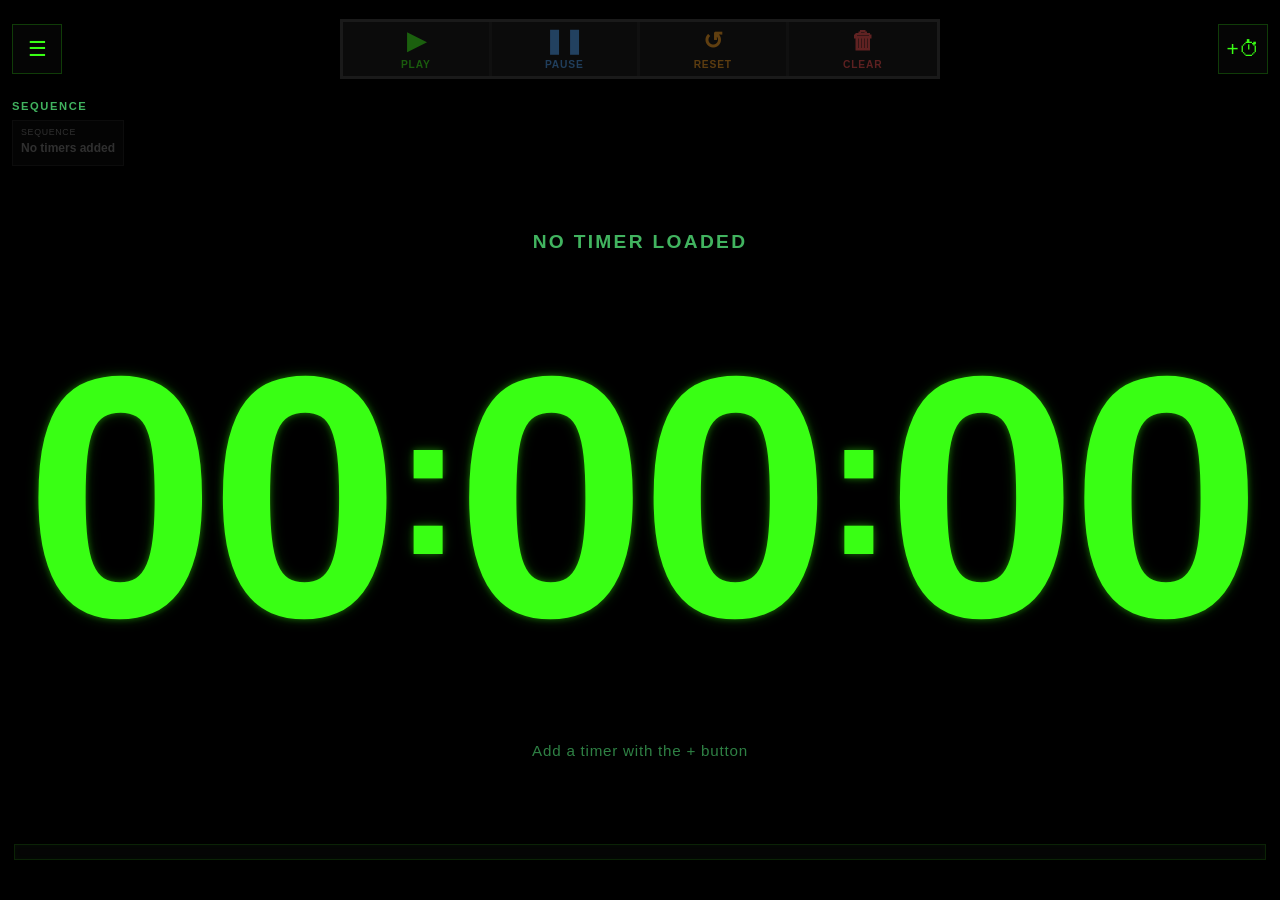
==== index.html @ a019f1e6 "converted app to PWA" ====
<!doctype html>
<html lang="en">
  <head>
    <meta charset="UTF-8" />
    <meta
      name="viewport"
      content="width=device-width, initial-scale=1.0, viewport-fit=cover"
    />

    <title>TimeSequence</title>

    <link rel="stylesheet" href="./styles/main.css" />

    <link
      rel="icon"
      href="data:image/svg+xml,
<svg xmlns='http://www.w3.org/2000/svg' viewBox='0 0 100 100'>
  <text y='.85em' font-size='80' fill='%2339ff14'>⏱</text>
</svg>"
    />

    <link rel="manifest" href="./manifest.json" />
    <meta name="theme-color" content="#000000" />

    <meta name="apple-mobile-web-app-capable" content="yes" />
    <meta
      name="apple-mobile-web-app-status-bar-style"
      content="black-translucent"
    />
    <meta name="apple-mobile-web-app-title" content="TimeSequence" />
    <link rel="apple-touch-icon" href="./icons/icon-192.png" />
  </head>

  <body>
    <div class="app-shell">
      <!-- LEFT MENU -->
      <aside id="sideMenu" class="side-panel hidden">
        <div class="panel-header">
          <h2>Menu</h2>
          <button
            id="closeMenuButton"
            class="icon-button"
            aria-label="Close menu"
            type="button"
          >
            ✕
          </button>
        </div>

        <section class="panel-section">
          <h3>Options</h3>
          <div class="checkbox-row">
            <label>
              <input type="checkbox" id="buzzerToggle" checked />
              Enable buzzer
            </label>
          </div>
        </section>

        <section class="panel-section">
          <div class="queue-item-top">
            <h3>Presets</h3>
            <button
              id="addPresetButton"
              class="preset-edit-button"
              type="button"
              aria-label="Add preset"
              title="Add preset"
            >
              +
            </button>
          </div>

          <div id="presetList" class="preset-list"></div>
        </section>
      </aside>

      <!-- TIME ENTRY WINDOW -->
      <div id="timeEntryModal" class="modal-overlay hidden" aria-hidden="true">
        <div
          class="modal-window"
          role="dialog"
          aria-modal="true"
          aria-labelledby="timeEntryModalTitle"
        >
          <div class="modal-header">
            <h2 id="timeEntryModalTitle">Add Timer</h2>
            <button
              id="closeTimeEntryButton"
              class="icon-button"
              aria-label="Close time entry window"
              type="button"
            >
              ✕
            </button>
          </div>

          <form id="timerForm" class="timer-form modal-form">
            <label>
              Label
              <input
                id="timerLabel"
                type="text"
                maxlength="40"
                autocomplete="off"
              />
            </label>

            <div class="time-input-row">
              <label>
                Hours
                <input
                  id="timerHours"
                  type="number"
                  min="0"
                  max="23"
                  inputmode="numeric"
                />
              </label>

              <label>
                Minutes
                <input
                  id="timerMinutes"
                  type="number"
                  min="0"
                  max="59"
                  inputmode="numeric"
                />
              </label>

              <label>
                Seconds
                <input
                  id="timerSeconds"
                  type="number"
                  min="0"
                  max="59"
                  inputmode="numeric"
                />
              </label>
            </div>

            <div class="time-presets">
              <button
                type="button"
                class="time-preset-button"
                data-preset-seconds="15"
              >
                15s
              </button>
              <button
                type="button"
                class="time-preset-button"
                data-preset-seconds="30"
              >
                30s
              </button>
              <button
                type="button"
                class="time-preset-button"
                data-preset-seconds="60"
              >
                1 min
              </button>
              <button
                type="button"
                class="time-preset-button"
                data-preset-seconds="300"
              >
                5 min
              </button>
              <button
                type="button"
                class="time-preset-button"
                data-preset-seconds="1800"
              >
                30 min
              </button>
              <button
                type="button"
                class="time-preset-button"
                data-preset-seconds="3600"
              >
                1 hr
              </button>
            </div>

            <div class="modal-actions">
              <button
                id="cancelTimeEntryButton"
                class="secondary-modal-button"
                type="button"
              >
                Cancel
              </button>

              <button type="submit" class="primary-button">
                Add to Sequence
              </button>
            </div>
          </form>
        </div>
      </div>

      <!-- PRESET EDITOR WINDOW -->
      <div
        id="presetEditorModal"
        class="preset-editor-overlay hidden"
        aria-hidden="true"
      >
        <div
          class="preset-editor-window"
          role="dialog"
          aria-modal="true"
          aria-labelledby="presetEditorTitle"
        >
          <div class="preset-editor-header">
            <h2 id="presetEditorTitle">New Preset</h2>
            <button
              id="closePresetEditorButton"
              class="icon-button"
              aria-label="Close preset editor"
              type="button"
            >
              ✕
            </button>
          </div>

          <form id="presetEditorForm" class="preset-editor-form">
            <label class="preset-row-label preset-row-label-wide">
              Preset Name
              <input
                id="presetNameInput"
                type="text"
                maxlength="50"
                autocomplete="off"
              />
            </label>

            <div>
              <div class="preset-editor-section-title">Timers</div>
              <div id="presetTimersList" class="preset-timers-list"></div>
            </div>

            <button
              id="addPresetTimerRowButton"
              class="preset-row-add-button"
              type="button"
            >
              + Add Timer
            </button>

            <div class="preset-editor-actions">
              <button
                id="deletePresetButton"
                class="preset-editor-danger-button"
                type="button"
              >
                Delete Preset
              </button>

              <div class="preset-editor-actions-right">
                <button
                  id="cancelPresetEditorButton"
                  class="preset-editor-secondary-button"
                  type="button"
                >
                  Cancel
                </button>

                <button
                  id="savePresetButton"
                  class="preset-editor-primary-button"
                  type="submit"
                >
                  Done
                </button>
              </div>
            </div>
          </form>
        </div>
      </div>

      <!-- MAIN UI -->
      <main class="main-view">
        <!-- HEADER -->
        <section class="top-control-bar">
          <div class="left-controls">
            <button
              id="menuButton"
              class="icon-button"
              aria-label="Open menu"
              type="button"
            >
              ☰
            </button>
          </div>

          <!-- BOOMBOX CONTROLS -->
          <div class="center-controls boombox-controls">
            <button
              id="startButton"
              class="control-button boombox-button btn-play"
              type="button"
              aria-label="Start"
            >
              <span class="btn-icon">▶</span>
              <span class="btn-label">PLAY</span>
            </button>

            <button
              id="pauseButton"
              class="control-button boombox-button btn-pause"
              type="button"
              aria-label="Pause"
            >
              <span class="btn-icon">❚❚</span>
              <span class="btn-label">PAUSE</span>
            </button>

            <button
              id="resetButton"
              class="control-button boombox-button btn-reset"
              type="button"
              aria-label="Reset"
            >
              <span class="btn-icon">↺</span>
              <span class="btn-label">RESET</span>
            </button>

            <button
              id="clearAllButton"
              class="control-button boombox-button btn-clear"
              type="button"
              aria-label="Clear all"
            >
              <span class="btn-icon">🗑</span>
              <span class="btn-label">CLEAR</span>
            </button>
          </div>

          <div class="right-controls">
            <button
              id="addTimerButton"
              class="icon-button add-timer-button"
              aria-label="Add timer"
              type="button"
            >
              +⏱
            </button>
          </div>
        </section>

        <!-- SEQUENCE -->
        <section class="sequence-strip-wrap">
          <div class="sequence-header">Sequence</div>
          <div id="heroQueue" class="hero-queue compact"></div>
        </section>

        <!-- TIMER -->
        <section class="timer-stage timer-stage-large">
          <div id="currentLabel" class="current-label">No Timer Loaded</div>

          <div id="mainTimer" class="main-timer giant-timer">00:00:00</div>

          <div id="subStatus" class="sub-status">
            Add a timer with the + button
          </div>
        </section>

        <!-- PROGRESS -->
        <section class="progress-wrap">
          <div class="progress-track">
            <div id="progressBar" class="progress-bar"></div>
          </div>
        </section>
      </main>
    </div>

    <script type="module" src="./js/app.js"></script>

    <script>
      if ("serviceWorker" in navigator) {
        window.addEventListener("load", () => {
          navigator.serviceWorker
            .register("./service-worker.js")
            .then(() => {
              console.log("Service Worker registered");
            })
            .catch((error) => {
              console.error("Service Worker registration failed:", error);
            });
        });
      }
    </script>
  </body>
</html>
---- styles/main.css ----
@import url("./sections/base.css");
@import url("./sections/layout.css");
@import url("./sections/header.css");
@import url("./sections/sequence.css");
@import url("./sections/timer.css");
@import url("./sections/progress.css");
@import url("./sections/panels.css");
@import url("./sections/forms.css");
@import url("./time_entry/time_entry_window.css");
@import url("./presets/preset_editor_window.css");
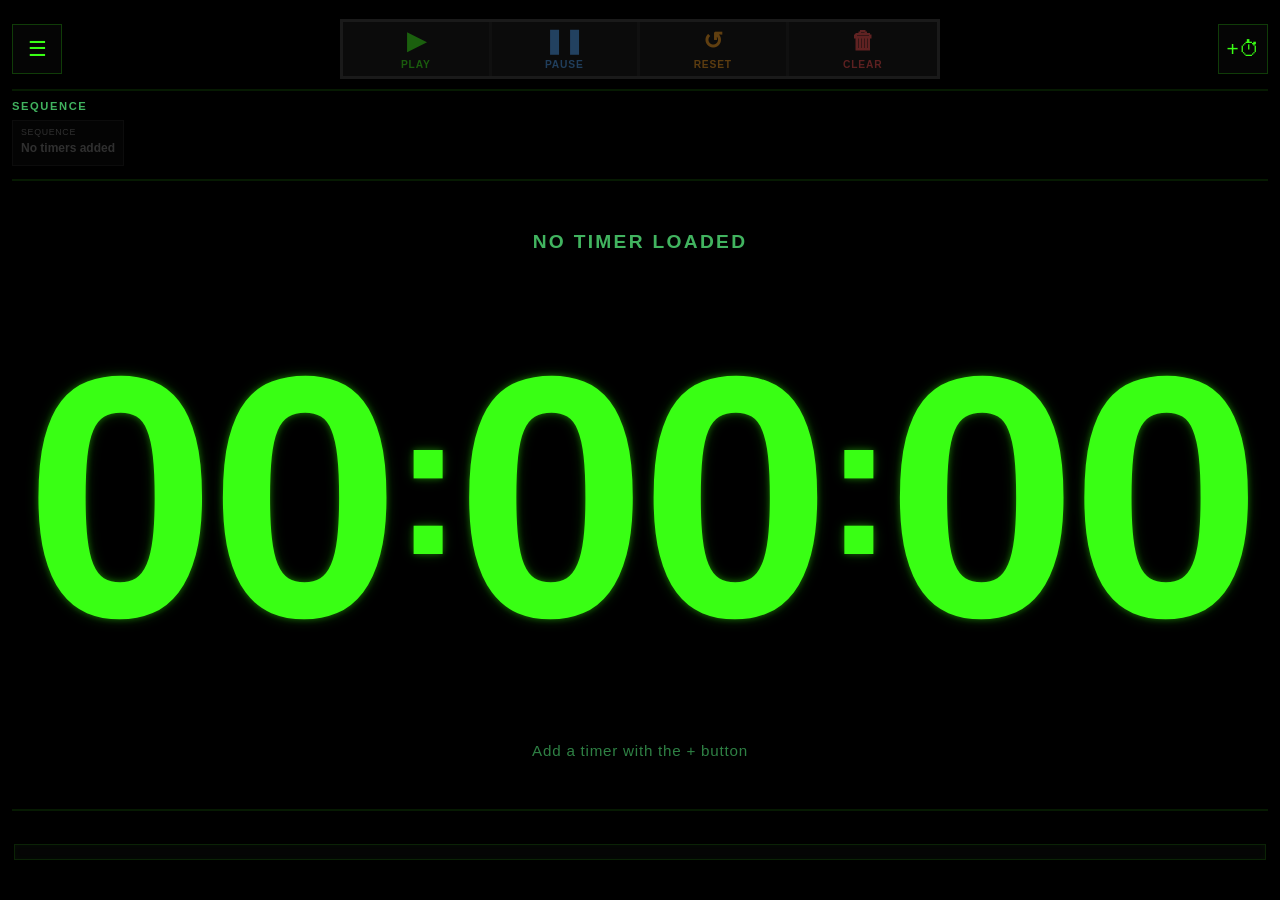
==== commit 1590515d: "visual & bug fixed" ====
--- a/index.html
+++ b/index.html
@@ -21,6 +21,7 @@
 
     <link rel="manifest" href="./manifest.json" />
     <meta name="theme-color" content="#000000" />
+    <meta name="mobile-web-app-capable" content="yes" />
 
     <meta name="apple-mobile-web-app-capable" content="yes" />
     <meta
@@ -33,6 +34,11 @@
 
   <body>
     <div class="app-shell">
+      <div
+        id="menuBackdrop"
+        class="menu-backdrop hidden"
+        aria-hidden="true"
+      ></div>
       <!-- LEFT MENU -->
       <aside id="sideMenu" class="side-panel hidden">
         <div class="panel-header">
@@ -96,14 +102,25 @@
           </div>
 
           <form id="timerForm" class="timer-form modal-form">
-            <label>
+            <label class="input-with-clear">
               Label
-              <input
-                id="timerLabel"
-                type="text"
-                maxlength="40"
-                autocomplete="off"
-              />
+              <div class="input-wrap">
+                <input
+                  id="timerLabel"
+                  type="text"
+                  maxlength="40"
+                  autocomplete="off"
+                />
+
+                <button
+                  type="button"
+                  id="clearLabelButton"
+                  class="input-clear-button"
+                  aria-label="Clear label"
+                >
+                  ✕
+                </button>
+              </div>
             </label>
 
             <div class="time-input-row">
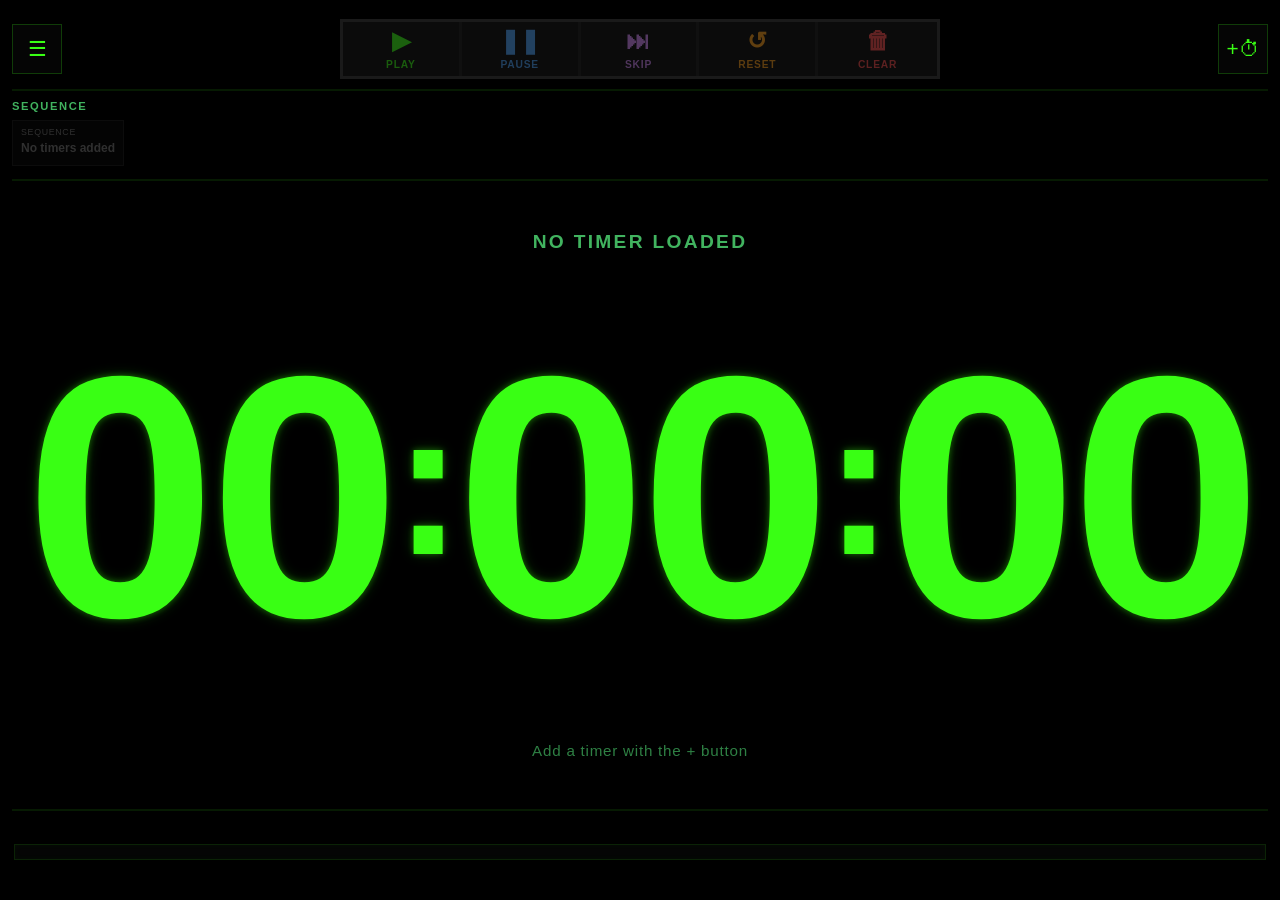
==== commit ff4e1954: "Integrated Version Number + reload Button" ====
--- a/index.html
+++ b/index.html
@@ -39,6 +39,7 @@
         class="menu-backdrop hidden"
         aria-hidden="true"
       ></div>
+
       <!-- LEFT MENU -->
       <aside id="sideMenu" class="side-panel hidden">
         <div class="panel-header">
@@ -79,6 +80,19 @@
 
           <div id="presetList" class="preset-list"></div>
         </section>
+
+        <div class="menu-footer">
+          <button
+            id="updateAppButton"
+            class="menu-update-button hidden"
+            type="button"
+            aria-label="Reload app to update"
+          >
+            New Update Available ↻
+          </button>
+
+          <div class="menu-version">V1.0</div>
+        </div>
       </aside>
 
       <!-- TIME ENTRY WINDOW -->
@@ -265,7 +279,7 @@
               class="preset-row-add-button"
               type="button"
             >
-              + Add Timer
+              + Add
             </button>
 
             <div class="preset-editor-actions">
@@ -274,7 +288,7 @@
                 class="preset-editor-danger-button"
                 type="button"
               >
-                Delete Preset
+                Delete
               </button>
 
               <div class="preset-editor-actions-right">
@@ -337,6 +351,16 @@
             </button>
 
             <button
+              id="skipButton"
+              class="control-button boombox-button btn-skip"
+              type="button"
+              aria-label="Skip"
+            >
+              <span class="btn-icon">⏭</span>
+              <span class="btn-label">SKIP</span>
+            </button>
+
+            <button
               id="resetButton"
               class="control-button boombox-button btn-reset"
               type="button"
@@ -357,6 +381,7 @@
             </button>
           </div>
 
+          <!-- ADD TIME BUTTON-->
           <div class="right-controls">
             <button
               id="addTimerButton"
@@ -399,15 +424,41 @@
 
     <script>
       if ("serviceWorker" in navigator) {
-        window.addEventListener("load", () => {
-          navigator.serviceWorker
-            .register("./service-worker.js")
-            .then(() => {
-              console.log("Service Worker registered");
-            })
-            .catch((error) => {
-              console.error("Service Worker registration failed:", error);
+        window.addEventListener("load", async () => {
+          try {
+            const registration = await navigator.serviceWorker.register(
+              "./service-worker.js",
+            );
+
+            console.log("Service Worker registered");
+
+            const showUpdateButton = () => {
+              const updateButton = document.getElementById("updateAppButton");
+              if (updateButton) {
+                updateButton.classList.remove("hidden");
+              }
+            };
+
+            if (registration.waiting) {
+              showUpdateButton();
+            }
+
+            registration.addEventListener("updatefound", () => {
+              const newWorker = registration.installing;
+              if (!newWorker) return;
+
+              newWorker.addEventListener("statechange", () => {
+                if (
+                  newWorker.state === "installed" &&
+                  navigator.serviceWorker.controller
+                ) {
+                  showUpdateButton();
+                }
+              });
             });
+          } catch (error) {
+            console.error("Service Worker registration failed:", error);
+          }
         });
       }
     </script>
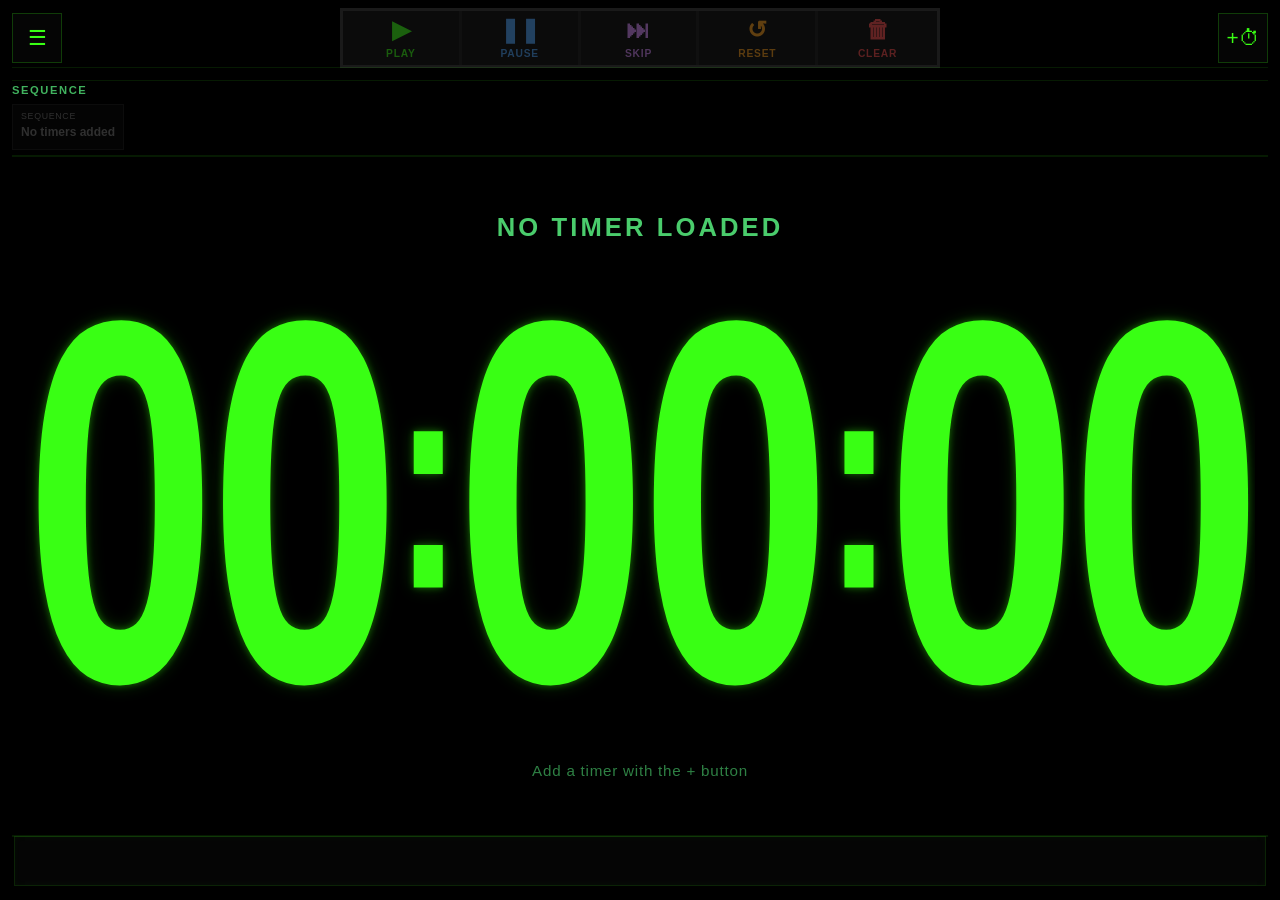
==== commit ab1c8528: "Integrated Manual Update Button" ====
--- a/index.html
+++ b/index.html
@@ -82,6 +82,15 @@
         </section>
 
         <div class="menu-footer">
+          <button
+            id="checkUpdateButton"
+            class="menu-update-button"
+            type="button"
+            aria-label="Check for app updates"
+          >
+            Check for Updates
+          </button>
+
           <button
             id="updateAppButton"
             class="menu-update-button hidden"
@@ -426,36 +435,8 @@
       if ("serviceWorker" in navigator) {
         window.addEventListener("load", async () => {
           try {
-            const registration = await navigator.serviceWorker.register(
-              "./service-worker.js",
-            );
-
+            await navigator.serviceWorker.register("./service-worker.js");
             console.log("Service Worker registered");
-
-            const showUpdateButton = () => {
-              const updateButton = document.getElementById("updateAppButton");
-              if (updateButton) {
-                updateButton.classList.remove("hidden");
-              }
-            };
-
-            if (registration.waiting) {
-              showUpdateButton();
-            }
-
-            registration.addEventListener("updatefound", () => {
-              const newWorker = registration.installing;
-              if (!newWorker) return;
-
-              newWorker.addEventListener("statechange", () => {
-                if (
-                  newWorker.state === "installed" &&
-                  navigator.serviceWorker.controller
-                ) {
-                  showUpdateButton();
-                }
-              });
-            });
           } catch (error) {
             console.error("Service Worker registration failed:", error);
           }
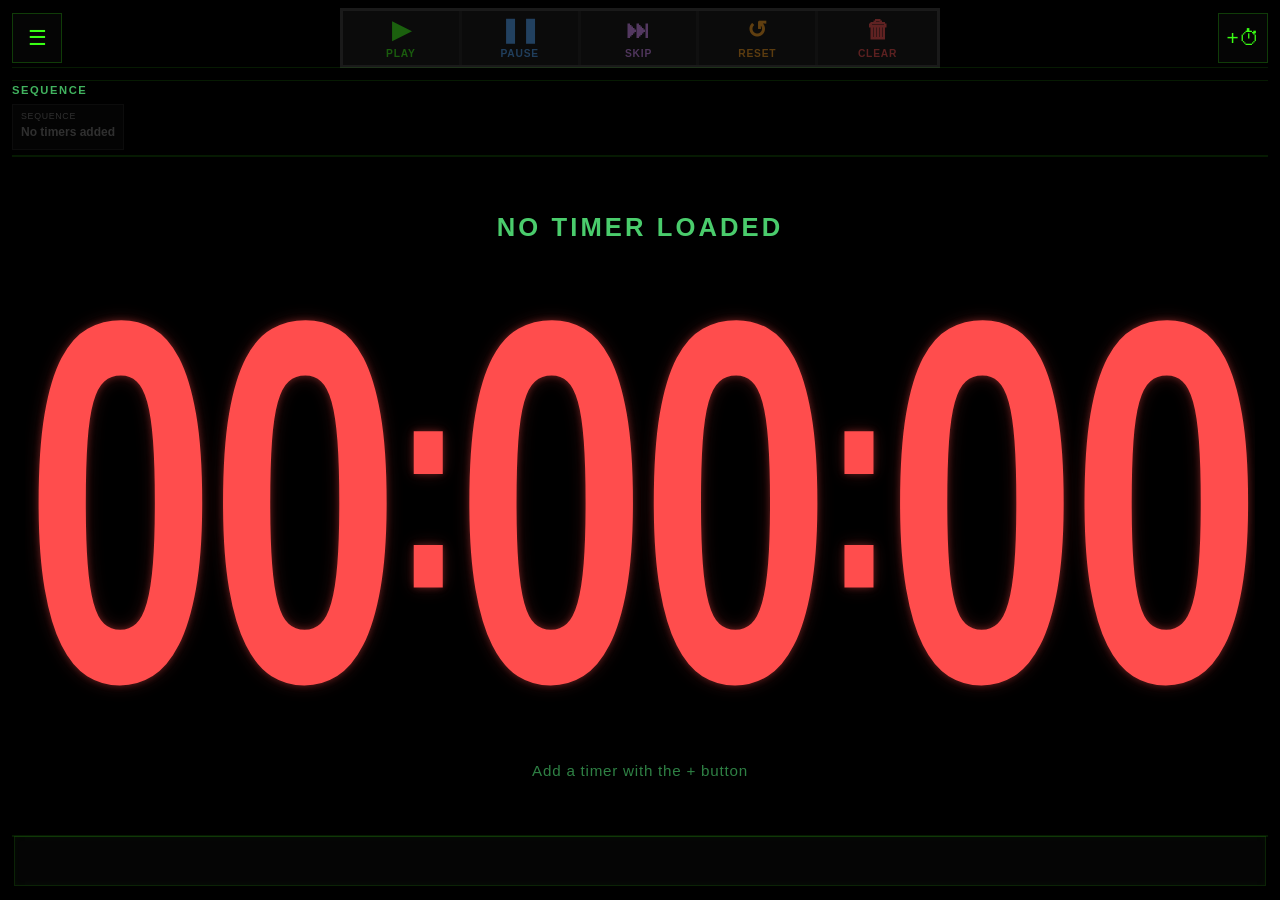
==== commit 438428db: "Integrated Extra Time When a timer is skipped" ====
--- a/index.html
+++ b/index.html
@@ -100,7 +100,7 @@
             New Update Available ↻
           </button>
 
-          <div class="menu-version">V1.0</div>
+          <div class="menu-version">V1.1</div>
         </div>
       </aside>
 
@@ -420,10 +420,16 @@
           </div>
         </section>
 
-        <!-- PROGRESS -->
+        <!-- PROGRESS BAR -->
         <section class="progress-wrap">
-          <div class="progress-track">
-            <div id="progressBar" class="progress-bar"></div>
+          <div id="progressRow" class="progress-row single-timer">
+            <div class="progress-track">
+              <div id="progressBar" class="progress-bar"></div>
+            </div>
+
+            <div id="totalTimeDisplay" class="total-time-display hidden">
+              00:00:00
+            </div>
           </div>
         </section>
       </main>
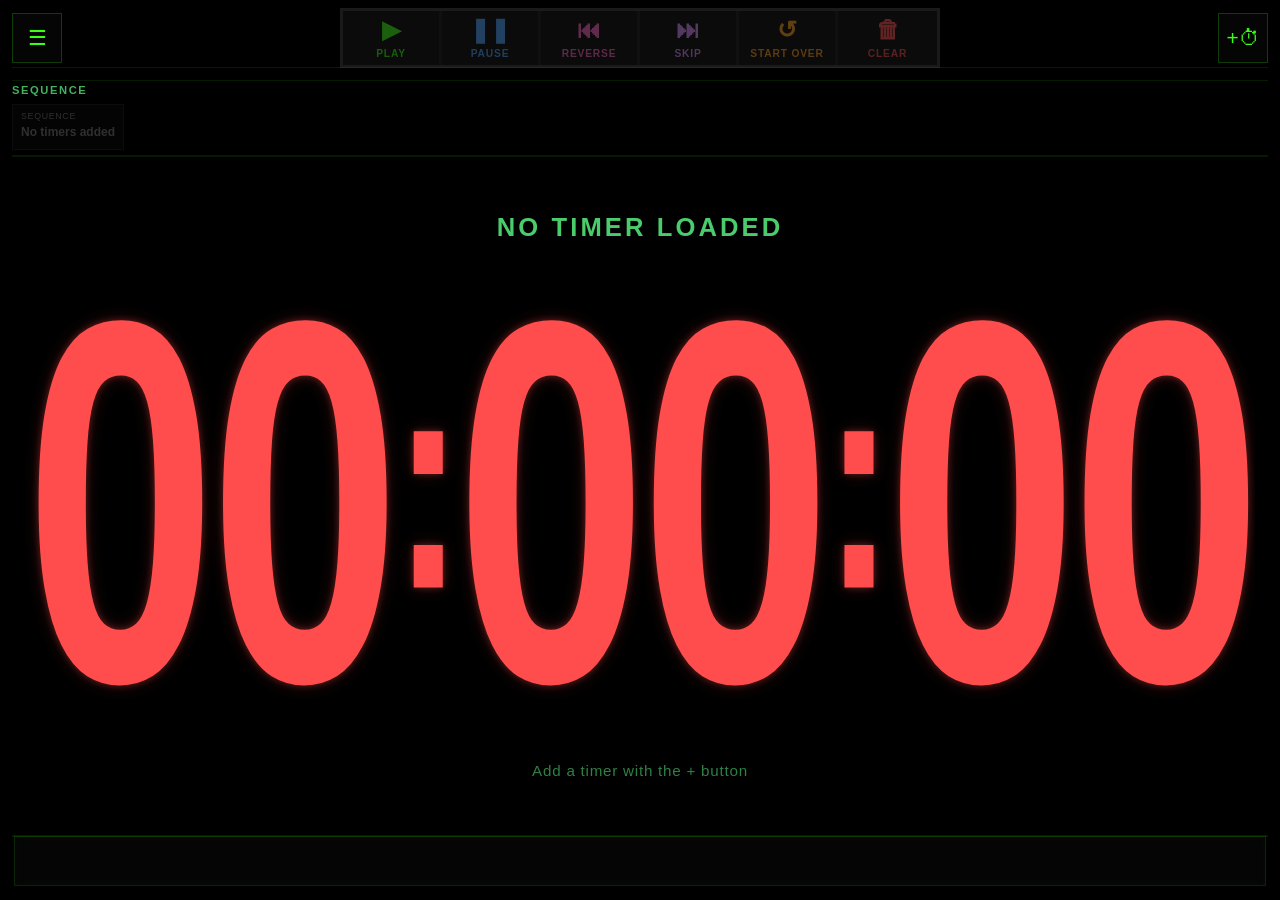
==== commit cef2a5ba: "V1.1 Integrated Reverse + Start Over" ====
--- a/index.html
+++ b/index.html
@@ -360,6 +360,16 @@
             </button>
 
             <button
+              id="reverseButton"
+              class="control-button boombox-button btn-reverse"
+              type="button"
+              aria-label="Reverse"
+            >
+              <span class="btn-icon">⏮</span>
+              <span class="btn-label">REVERSE</span>
+            </button>
+
+            <button
               id="skipButton"
               class="control-button boombox-button btn-skip"
               type="button"
@@ -370,13 +380,13 @@
             </button>
 
             <button
-              id="resetButton"
+              id="startOverButton"
               class="control-button boombox-button btn-reset"
               type="button"
-              aria-label="Reset"
+              aria-label="Start over"
             >
               <span class="btn-icon">↺</span>
-              <span class="btn-label">RESET</span>
+              <span class="btn-label">START OVER</span>
             </button>
 
             <button
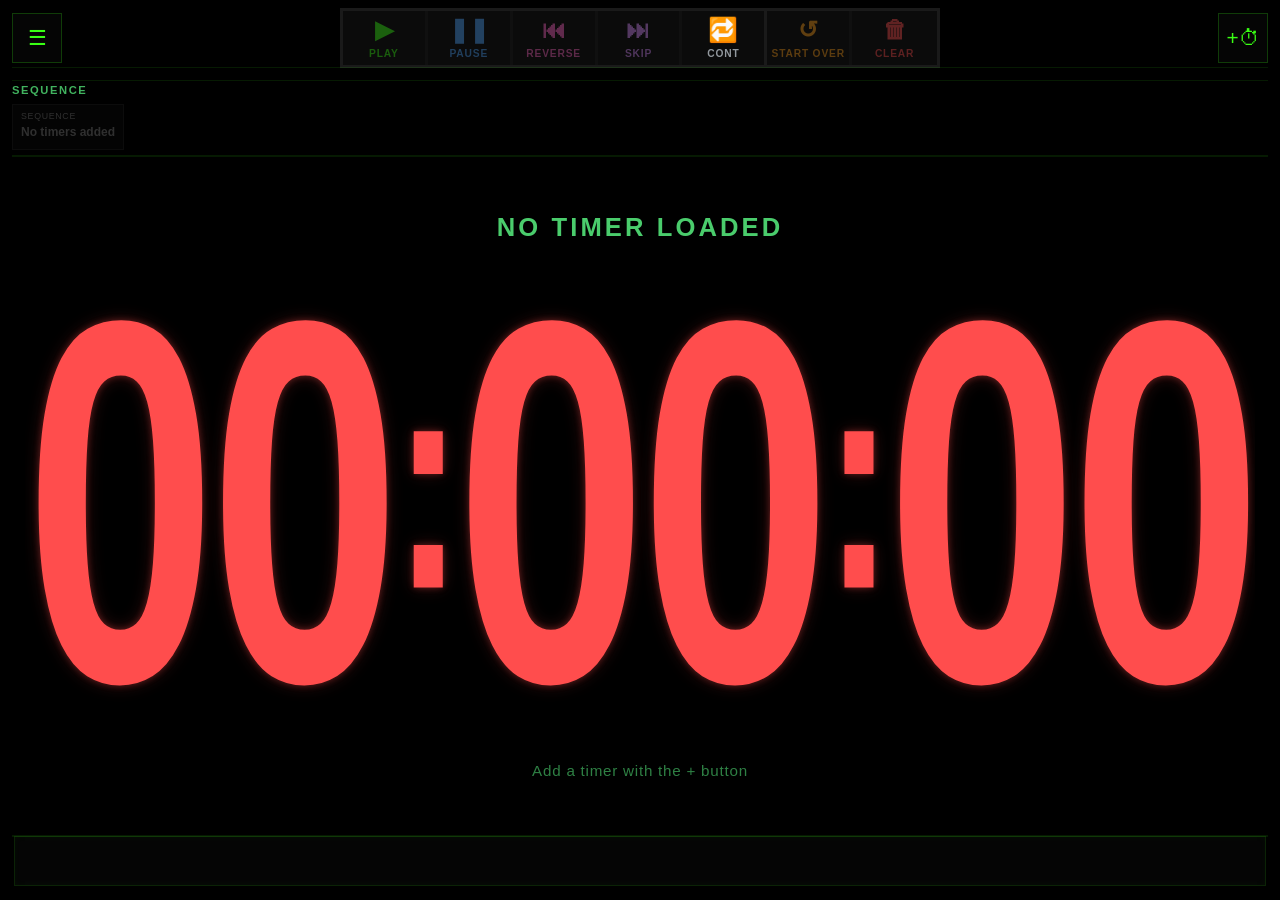
==== commit f9a17871: "adding continuous mode" ====
--- a/index.html
+++ b/index.html
@@ -380,6 +380,17 @@
             </button>
 
             <button
+              id="continuousButton"
+              class="control-button boombox-button btn-continuous"
+              type="button"
+              aria-label="Continuous mode"
+              aria-pressed="false"
+            >
+              <span class="btn-icon">🔁</span>
+              <span class="btn-label">CONT</span>
+            </button>
+
+            <button
               id="startOverButton"
               class="control-button boombox-button btn-reset"
               type="button"
